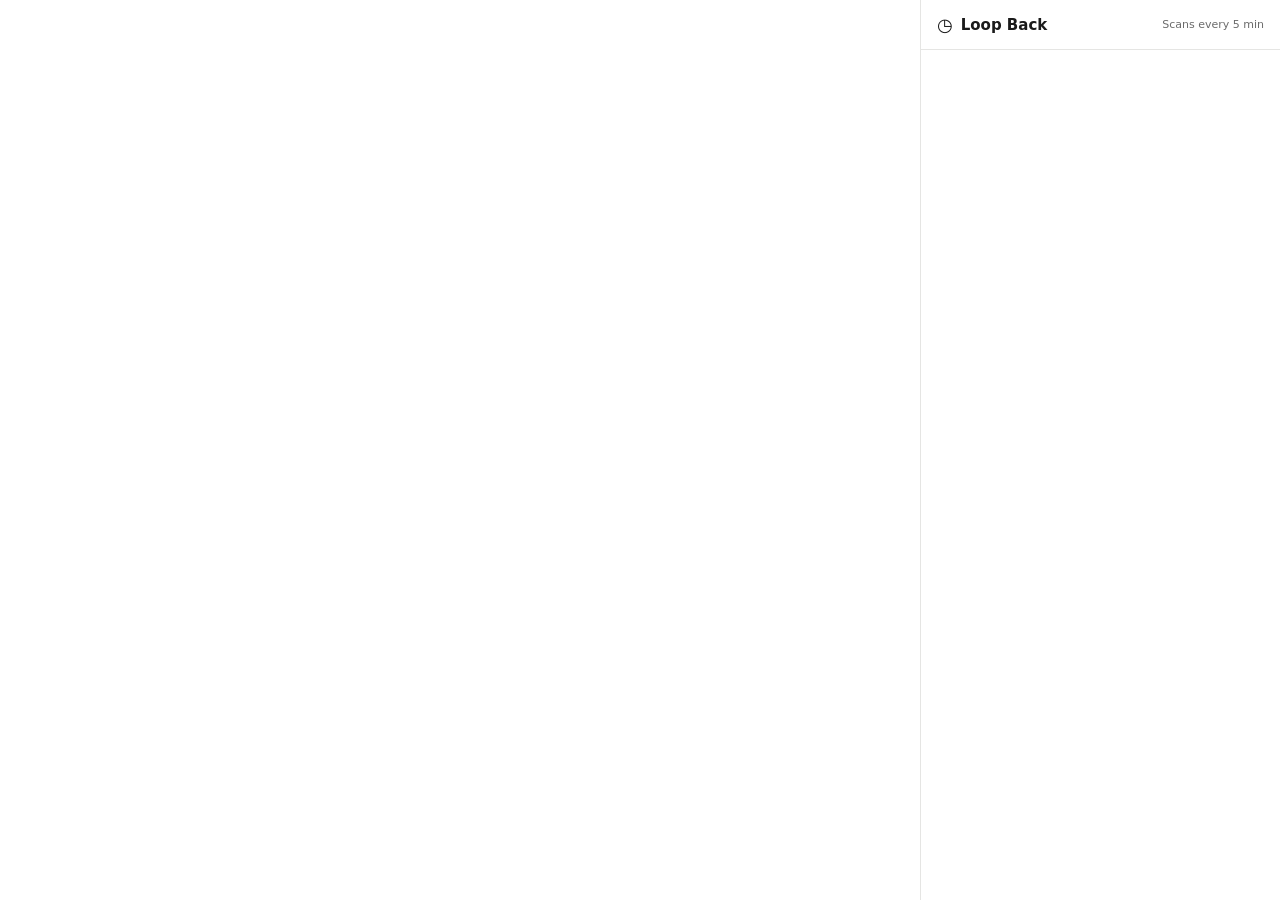
==== pipeline-tracker/content/sidebar/index.html @ 7dc00179 "Inital commit" ====
<!DOCTYPE html>
<html>
<head>
  <meta charset="utf-8">
  <link rel="stylesheet" href="sidebar.css">
</head>
<body>
  <div id="pipeline-tracker-sidebar">
    <div class="pt-header">
      <div class="pt-header-left">
        <span class="pt-icon">◷</span>
        <span class="pt-title">Loop Back</span>
      </div>
      <span class="pt-scan-status">Scans every 5 min</span>
    </div>

    <div class="pt-badges" id="pt-badges"></div>

    <div class="pt-value-at-risk" id="pt-value-at-risk"></div>

    <div class="pt-filters" id="pt-filters"></div>

    <div class="pt-deals" id="pt-deals"></div>

    <div class="pt-timeline" id="pt-timeline" style="display:none"></div>
  </div>

  <script src="sidebar.js"></script>
</body>
</html>
---- pipeline-tracker/content/sidebar/sidebar.css ----
/* Pipeline Tracker — Sidebar Design System */

#pipeline-tracker-sidebar {
  --pt-bg: #FFFFFF;
  --pt-bg-secondary: #F7F7F5;
  --pt-card-bg: #FFFFFF;
  --pt-text: #1A1A1A;
  --pt-text-secondary: #6B6B6B;
  --pt-border: #E5E5E3;
  --pt-accent: #E8593C;
  --pt-green: #1D9E75;
  --pt-yellow: #EF9F27;
  --pt-red: #E24B4A;
  --pt-blue: #378ADD;
}

/* Dark mode detection via Gmail body class */
body.aAU #pipeline-tracker-sidebar,
body[style*="background-color: rgb(26"] #pipeline-tracker-sidebar {
  --pt-bg: #1A1A1A;
  --pt-bg-secondary: #242424;
  --pt-card-bg: #2A2A2A;
  --pt-text: #E8E8E8;
  --pt-text-secondary: #999999;
  --pt-border: #333333;
}

#pipeline-tracker-sidebar {
  position: fixed;
  top: 0;
  right: 0;
  width: 360px;
  height: 100vh;
  background: var(--pt-bg);
  border-left: 1px solid var(--pt-border);
  overflow-y: auto;
  overflow-x: hidden;
  font-family: system-ui, -apple-system, sans-serif;
  font-size: 13px;
  color: var(--pt-text);
  z-index: 9999;
  box-sizing: border-box;
}

#pipeline-tracker-sidebar * {
  box-sizing: border-box;
}

#pipeline-tracker-sidebar.pt-hidden {
  display: none;
}

/* Header */
.pt-header {
  display: flex;
  align-items: center;
  justify-content: space-between;
  padding: 14px 16px;
  border-bottom: 1px solid var(--pt-border);
  background: var(--pt-bg);
  position: sticky;
  top: 0;
  z-index: 10;
}

.pt-header-left {
  display: flex;
  align-items: center;
  gap: 8px;
}

.pt-icon {
  font-size: 18px;
}

.pt-title {
  font-weight: 700;
  font-size: 15px;
  color: var(--pt-text);
}

.pt-scan-status {
  font-size: 11px;
  color: var(--pt-text-secondary);
}

/* Badges row */
.pt-badges {
  display: flex;
  gap: 8px;
  padding: 14px 16px 8px;
  justify-content: center;
}

.pt-badge {
  width: 72px;
  height: 60px;
  border-radius: 8px;
  display: flex;
  flex-direction: column;
  align-items: center;
  justify-content: center;
  gap: 2px;
  cursor: pointer;
  transition: transform 0.15s ease, box-shadow 0.15s ease;
}

.pt-badge:hover {
  transform: translateY(-1px);
  box-shadow: 0 2px 8px rgba(0, 0, 0, 0.1);
}

.pt-badge-count {
  font-size: 20px;
  font-weight: 700;
  line-height: 1;
}

.pt-badge-label {
  font-size: 10px;
  font-weight: 500;
  text-transform: uppercase;
  letter-spacing: 0.3px;
}

.pt-badge--stale {
  background: var(--pt-red);
  color: #FFFFFF;
}

.pt-badge--you-owe {
  background: var(--pt-yellow);
  color: #1A1A1A;
}

.pt-badge--they-owe {
  background: var(--pt-green);
  color: #FFFFFF;
}

.pt-badge--scheduled {
  background: var(--pt-blue);
  color: #FFFFFF;
}

/* Value at risk */
.pt-value-at-risk {
  text-align: center;
  padding: 4px 16px 12px;
  font-size: 12px;
  color: var(--pt-text-secondary);
}

.pt-value-at-risk strong {
  color: var(--pt-red);
  font-weight: 600;
}

/* Filter pills */
.pt-filters {
  display: flex;
  gap: 6px;
  padding: 8px 16px;
  overflow-x: auto;
  scrollbar-width: none;
}

.pt-filters::-webkit-scrollbar {
  display: none;
}

.pt-pill {
  padding: 5px 12px;
  border-radius: 20px;
  font-size: 12px;
  font-weight: 500;
  cursor: pointer;
  white-space: nowrap;
  border: 1px solid var(--pt-border);
  background: transparent;
  color: var(--pt-text-secondary);
  transition: all 0.15s ease;
}

.pt-pill:hover {
  border-color: var(--pt-text-secondary);
}

.pt-pill--active[data-filter="all"] {
  background: var(--pt-text);
  color: var(--pt-bg);
  border-color: var(--pt-text);
}

.pt-pill--active[data-filter="stale"] {
  background: var(--pt-red);
  color: #FFFFFF;
  border-color: var(--pt-red);
}

.pt-pill--active[data-filter="waiting_on_you"] {
  background: var(--pt-yellow);
  color: #1A1A1A;
  border-color: var(--pt-yellow);
}

.pt-pill--active[data-filter="waiting_on_them"] {
  background: var(--pt-green);
  color: #FFFFFF;
  border-color: var(--pt-green);
}

.pt-pill--active[data-filter="scheduled"] {
  background: var(--pt-blue);
  color: #FFFFFF;
  border-color: var(--pt-blue);
}

/* Deal cards */
.pt-deals {
  padding: 8px 16px;
  display: flex;
  flex-direction: column;
  gap: 8px;
}

.pt-deal-card {
  padding: 12px 16px;
  border-radius: 8px;
  background: var(--pt-card-bg);
  border: 1px solid var(--pt-border);
  cursor: pointer;
  transition: border-color 0.15s ease, box-shadow 0.15s ease;
}

.pt-deal-card:hover {
  border-color: var(--pt-text-secondary);
  box-shadow: 0 1px 4px rgba(0, 0, 0, 0.06);
}

.pt-deal-card-top {
  display: flex;
  justify-content: space-between;
  align-items: center;
  margin-bottom: 4px;
}

.pt-deal-company {
  font-weight: 700;
  font-size: 14px;
  color: var(--pt-text);
}

.pt-deal-value {
  font-weight: 600;
  font-size: 13px;
  color: var(--pt-text);
}

.pt-deal-contact {
  font-size: 12px;
  color: var(--pt-text-secondary);
  margin-bottom: 6px;
  white-space: nowrap;
  overflow: hidden;
  text-overflow: ellipsis;
}

.pt-deal-bottom {
  display: flex;
  align-items: center;
  gap: 8px;
}

.pt-state-pill {
  display: inline-block;
  padding: 2px 8px;
  border-radius: 10px;
  font-size: 11px;
  font-weight: 500;
}

.pt-state-pill--stale {
  background: rgba(226, 75, 74, 0.12);
  color: var(--pt-red);
}

.pt-state-pill--waiting_on_you {
  background: rgba(239, 159, 39, 0.12);
  color: var(--pt-yellow);
}

.pt-state-pill--waiting_on_them {
  background: rgba(29, 158, 117, 0.12);
  color: var(--pt-green);
}

.pt-state-pill--scheduled {
  background: rgba(55, 138, 221, 0.12);
  color: var(--pt-blue);
}

.pt-state-pill--dead {
  background: rgba(107, 107, 107, 0.12);
  color: var(--pt-text-secondary);
}

.pt-state-pill--won {
  background: rgba(29, 158, 117, 0.12);
  color: var(--pt-green);
}

.pt-staleness {
  font-size: 11px;
  font-weight: 500;
}

.pt-staleness--green { color: var(--pt-green); }
.pt-staleness--yellow { color: var(--pt-yellow); }
.pt-staleness--red { color: var(--pt-red); }

.pt-deal-snippet {
  margin-top: 6px;
  font-size: 12px;
  font-style: italic;
  color: var(--pt-text-secondary);
  white-space: nowrap;
  overflow: hidden;
  text-overflow: ellipsis;
}

/* Timeline (expanded view) */
.pt-timeline {
  padding: 12px 16px 20px;
}

.pt-timeline-back {
  display: flex;
  align-items: center;
  gap: 4px;
  font-size: 12px;
  color: var(--pt-blue);
  cursor: pointer;
  margin-bottom: 12px;
  border: none;
  background: none;
  padding: 0;
  font-family: inherit;
}

.pt-timeline-back:hover {
  text-decoration: underline;
}

.pt-timeline-header {
  font-weight: 700;
  font-size: 14px;
  margin-bottom: 4px;
  color: var(--pt-text);
}

.pt-timeline-sub {
  font-size: 12px;
  color: var(--pt-text-secondary);
  margin-bottom: 16px;
}

.pt-timeline-events {
  border-left: 2px solid var(--pt-border);
  padding-left: 16px;
  display: flex;
  flex-direction: column;
  gap: 16px;
}

.pt-timeline-event {
  position: relative;
}

.pt-timeline-event::before {
  content: '';
  position: absolute;
  left: -21px;
  top: 4px;
  width: 10px;
  height: 10px;
  border-radius: 50%;
  background: var(--pt-border);
  border: 2px solid var(--pt-bg);
}

.pt-timeline-event--outbound::before {
  background: var(--pt-blue);
}

.pt-timeline-event--inbound::before {
  background: var(--pt-text-secondary);
}

.pt-timeline-date {
  font-size: 11px;
  color: var(--pt-text-secondary);
  margin-bottom: 2px;
}

.pt-timeline-direction {
  font-size: 11px;
  font-weight: 600;
  margin-right: 6px;
}

.pt-timeline-direction--outbound {
  color: var(--pt-blue);
}

.pt-timeline-direction--inbound {
  color: var(--pt-text-secondary);
}

.pt-timeline-intent {
  display: inline-block;
  padding: 1px 6px;
  border-radius: 8px;
  font-size: 10px;
  font-weight: 500;
  background: var(--pt-bg-secondary);
  color: var(--pt-text-secondary);
  margin-left: 4px;
}

.pt-timeline-summary {
  font-size: 12px;
  color: var(--pt-text);
  margin-top: 2px;
}

.pt-timeline-promised {
  font-size: 11px;
  color: var(--pt-accent);
  margin-top: 3px;
}

/* Toggle button (injected into Gmail toolbar) */
.pt-toggle-btn {
  display: inline-flex;
  align-items: center;
  gap: 6px;
  padding: 6px 12px;
  border: 1px solid var(--pt-border, #E5E5E3);
  border-radius: 18px;
  background: #FFFFFF;
  color: #1A1A1A;
  font-size: 12px;
  font-weight: 500;
  font-family: system-ui, -apple-system, sans-serif;
  cursor: pointer;
  white-space: nowrap;
  transition: background 0.15s ease;
}

.pt-toggle-btn:hover {
  background: #F7F7F5;
}

.pt-toggle-dot {
  width: 8px;
  height: 8px;
  border-radius: 50%;
  background: #1D9E75;
}

.pt-toggle-dot--off {
  background: #999999;
}

/* Empty state */
.pt-empty {
  text-align: center;
  padding: 40px 16px;
  color: var(--pt-text-secondary);
}

.pt-empty-icon {
  font-size: 32px;
  margin-bottom: 8px;
}

.pt-empty-text {
  font-size: 13px;
}

/* Loading state */
.pt-loading {
  text-align: center;
  padding: 40px 16px;
  color: var(--pt-text-secondary);
  font-size: 13px;
}

/* Scrollbar styling */
#pipeline-tracker-sidebar::-webkit-scrollbar {
  width: 6px;
}

#pipeline-tracker-sidebar::-webkit-scrollbar-track {
  background: transparent;
}

#pipeline-tracker-sidebar::-webkit-scrollbar-thumb {
  background: var(--pt-border);
  border-radius: 3px;
}

#pipeline-tracker-sidebar::-webkit-scrollbar-thumb:hover {
  background: var(--pt-text-secondary);
}
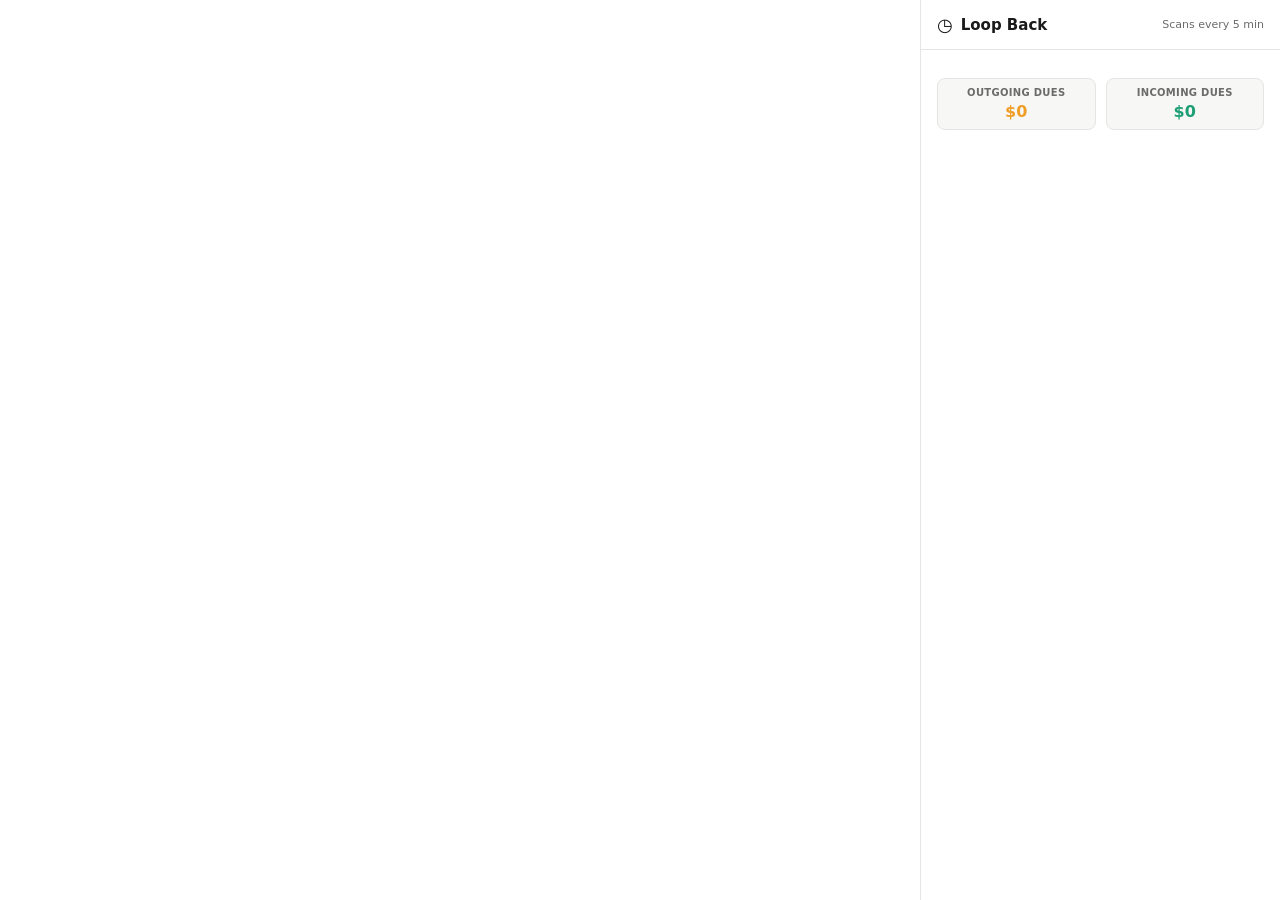
==== commit ed8dcbea: "handle outgoing and incoming dues" ====
--- a/pipeline-tracker/content/sidebar/index.html
+++ b/pipeline-tracker/content/sidebar/index.html
@@ -16,7 +16,16 @@
 
     <div class="pt-badges" id="pt-badges"></div>
 
-    <div class="pt-value-at-risk" id="pt-value-at-risk"></div>
+    <div class="pt-dues-row" id="pt-dues-row">
+      <div class="pt-due">
+        <div class="pt-due-label">Outgoing dues</div>
+        <div class="pt-due-value" id="pt-outgoing-dues">$0</div>
+      </div>
+      <div class="pt-due">
+        <div class="pt-due-label">Incoming dues</div>
+        <div class="pt-due-value" id="pt-incoming-dues">$0</div>
+      </div>
+    </div>
 
     <div class="pt-filters" id="pt-filters"></div>
 
--- a/pipeline-tracker/content/sidebar/sidebar.css
+++ b/pipeline-tracker/content/sidebar/sidebar.css
@@ -143,17 +143,46 @@
   color: #FFFFFF;
 }
 
-/* Value at risk */
-.pt-value-at-risk {
+/* Outgoing / incoming pipeline value */
+.pt-dues-row {
+  display: flex;
+  gap: 10px;
+  padding: 6px 16px 12px;
+  justify-content: center;
+}
+
+.pt-due {
+  flex: 1;
+  min-width: 0;
+  padding: 8px 10px;
+  border-radius: 8px;
+  border: 1px solid var(--pt-border);
+  background: var(--pt-bg-secondary);
   text-align: center;
-  padding: 4px 16px 12px;
-  font-size: 12px;
-  color: var(--pt-text-secondary);
-}
-
-.pt-value-at-risk strong {
-  color: var(--pt-red);
+}
+
+.pt-due-label {
+  font-size: 10px;
   font-weight: 600;
+  text-transform: uppercase;
+  letter-spacing: 0.3px;
+  color: var(--pt-text-secondary);
+  margin-bottom: 4px;
+}
+
+.pt-due-value {
+  font-size: 16px;
+  font-weight: 700;
+  color: var(--pt-text);
+  line-height: 1.2;
+}
+
+.pt-due:first-child .pt-due-value {
+  color: var(--pt-yellow);
+}
+
+.pt-due:last-child .pt-due-value {
+  color: var(--pt-green);
 }
 
 /* Filter pills */
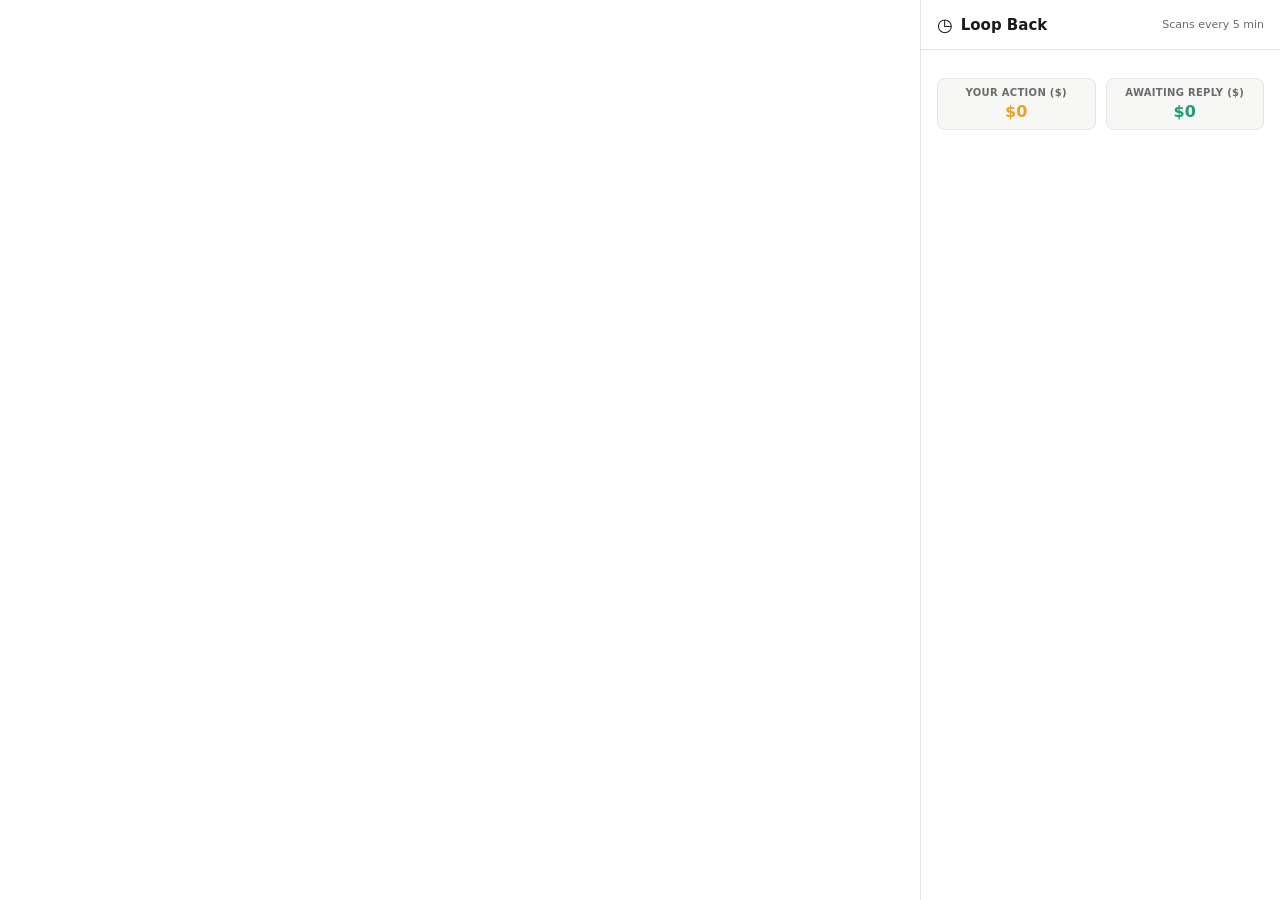
==== commit 1e48d278: "Broaden classifier, add rate limiting, scrub secrets, add README - Broadened LLM classifier beyond B" ====
--- a/pipeline-tracker/content/sidebar/index.html
+++ b/pipeline-tracker/content/sidebar/index.html
@@ -8,7 +8,7 @@
   <div id="pipeline-tracker-sidebar">
     <div class="pt-header">
       <div class="pt-header-left">
-        <span class="pt-icon">◷</span>
+        <span class="pt-icon">&#9719;</span>
         <span class="pt-title">Loop Back</span>
       </div>
       <span class="pt-scan-status">Scans every 5 min</span>
@@ -18,11 +18,11 @@
 
     <div class="pt-dues-row" id="pt-dues-row">
       <div class="pt-due">
-        <div class="pt-due-label">Outgoing dues</div>
+        <div class="pt-due-label">Your action ($)</div>
         <div class="pt-due-value" id="pt-outgoing-dues">$0</div>
       </div>
       <div class="pt-due">
-        <div class="pt-due-label">Incoming dues</div>
+        <div class="pt-due-label">Awaiting reply ($)</div>
         <div class="pt-due-value" id="pt-incoming-dues">$0</div>
       </div>
     </div>
--- a/pipeline-tracker/content/sidebar/sidebar.css
+++ b/pipeline-tracker/content/sidebar/sidebar.css
@@ -1,4 +1,4 @@
-/* Pipeline Tracker — Sidebar Design System */
+/* Pipeline Tracker — Sidebar Design System v2 */
 
 #pipeline-tracker-sidebar {
   --pt-bg: #FFFFFF;
@@ -12,6 +12,8 @@
   --pt-yellow: #EF9F27;
   --pt-red: #E24B4A;
   --pt-blue: #378ADD;
+  --pt-orange: #E8793C;
+  --pt-purple: #7C5CFC;
 }
 
 /* Dark mode detection via Gmail body class */
@@ -84,17 +86,41 @@
   color: var(--pt-text-secondary);
 }
 
-/* Badges row */
+/* ── Badge groups (Direction + Timing side by side) ─────────────── */
+
 .pt-badges {
   display: flex;
-  gap: 8px;
+  gap: 12px;
   padding: 14px 16px 8px;
   justify-content: center;
 }
 
+.pt-badge-group {
+  flex: 1;
+  min-width: 0;
+}
+
+.pt-badge-group-label {
+  font-size: 9px;
+  font-weight: 700;
+  text-transform: uppercase;
+  letter-spacing: 0.5px;
+  color: var(--pt-text-secondary);
+  text-align: center;
+  margin-bottom: 6px;
+}
+
+.pt-badge-group-row {
+  display: flex;
+  gap: 6px;
+  justify-content: center;
+}
+
 .pt-badge {
-  width: 72px;
-  height: 60px;
+  flex: 1;
+  min-width: 0;
+  max-width: 64px;
+  height: 52px;
   border-radius: 8px;
   display: flex;
   flex-direction: column;
@@ -111,23 +137,19 @@
 }
 
 .pt-badge-count {
-  font-size: 20px;
+  font-size: 18px;
   font-weight: 700;
   line-height: 1;
 }
 
 .pt-badge-label {
-  font-size: 10px;
+  font-size: 9px;
   font-weight: 500;
   text-transform: uppercase;
   letter-spacing: 0.3px;
 }
 
-.pt-badge--stale {
-  background: var(--pt-red);
-  color: #FFFFFF;
-}
-
+/* Direction badges */
 .pt-badge--you-owe {
   background: var(--pt-yellow);
   color: #1A1A1A;
@@ -138,8 +160,19 @@
   color: #FFFFFF;
 }
 
+/* Timing badges */
+.pt-badge--active {
+  background: var(--pt-blue);
+  color: #FFFFFF;
+}
+
 .pt-badge--scheduled {
-  background: var(--pt-blue);
+  background: var(--pt-purple);
+  color: #FFFFFF;
+}
+
+.pt-badge--stale {
+  background: var(--pt-red);
   color: #FFFFFF;
 }
 
@@ -227,25 +260,32 @@
   border-color: var(--pt-red);
 }
 
-.pt-pill--active[data-filter="waiting_on_you"] {
+.pt-pill--active[data-filter="you_owe"] {
   background: var(--pt-yellow);
   color: #1A1A1A;
   border-color: var(--pt-yellow);
 }
 
-.pt-pill--active[data-filter="waiting_on_them"] {
+.pt-pill--active[data-filter="they_owe"] {
   background: var(--pt-green);
   color: #FFFFFF;
   border-color: var(--pt-green);
 }
 
+.pt-pill--active[data-filter="active"] {
+  background: var(--pt-blue);
+  color: #FFFFFF;
+  border-color: var(--pt-blue);
+}
+
 .pt-pill--active[data-filter="scheduled"] {
-  background: var(--pt-blue);
-  color: #FFFFFF;
-  border-color: var(--pt-blue);
-}
-
-/* Deal cards */
+  background: var(--pt-purple);
+  color: #FFFFFF;
+  border-color: var(--pt-purple);
+}
+
+/* ── Deal cards ─────────────────────────────────────────────────── */
+
 .pt-deals {
   padding: 8px 16px;
   display: flex;
@@ -267,6 +307,10 @@
   box-shadow: 0 1px 4px rgba(0, 0, 0, 0.06);
 }
 
+.pt-deal-card--urgent {
+  border-left: 3px solid var(--pt-red);
+}
+
 .pt-deal-card-top {
   display: flex;
   justify-content: space-between;
@@ -298,9 +342,11 @@
 .pt-deal-bottom {
   display: flex;
   align-items: center;
-  gap: 8px;
-}
-
+  gap: 6px;
+  flex-wrap: wrap;
+}
+
+/* State pills — direction */
 .pt-state-pill {
   display: inline-block;
   padding: 2px 8px;
@@ -309,26 +355,33 @@
   font-weight: 500;
 }
 
+.pt-state-pill--you_owe {
+  background: rgba(239, 159, 39, 0.12);
+  color: var(--pt-yellow);
+}
+
+.pt-state-pill--they_owe {
+  background: rgba(29, 158, 117, 0.12);
+  color: var(--pt-green);
+}
+
+/* State pills — timing */
+.pt-state-pill--active {
+  background: rgba(55, 138, 221, 0.12);
+  color: var(--pt-blue);
+}
+
+.pt-state-pill--scheduled {
+  background: rgba(124, 92, 252, 0.12);
+  color: var(--pt-purple);
+}
+
 .pt-state-pill--stale {
   background: rgba(226, 75, 74, 0.12);
   color: var(--pt-red);
 }
 
-.pt-state-pill--waiting_on_you {
-  background: rgba(239, 159, 39, 0.12);
-  color: var(--pt-yellow);
-}
-
-.pt-state-pill--waiting_on_them {
-  background: rgba(29, 158, 117, 0.12);
-  color: var(--pt-green);
-}
-
-.pt-state-pill--scheduled {
-  background: rgba(55, 138, 221, 0.12);
-  color: var(--pt-blue);
-}
-
+/* Terminal state pills (legacy) */
 .pt-state-pill--dead {
   background: rgba(107, 107, 107, 0.12);
   color: var(--pt-text-secondary);
@@ -339,9 +392,28 @@
   color: var(--pt-green);
 }
 
+/* Urgent badge */
+.pt-urgent-badge {
+  display: inline-block;
+  padding: 1px 6px;
+  border-radius: 8px;
+  font-size: 9px;
+  font-weight: 700;
+  letter-spacing: 0.5px;
+  background: var(--pt-red);
+  color: #FFFFFF;
+  animation: pt-pulse 2s ease-in-out infinite;
+}
+
+@keyframes pt-pulse {
+  0%, 100% { opacity: 1; }
+  50% { opacity: 0.6; }
+}
+
 .pt-staleness {
   font-size: 11px;
   font-weight: 500;
+  margin-left: auto;
 }
 
 .pt-staleness--green { color: var(--pt-green); }
@@ -358,7 +430,25 @@
   text-overflow: ellipsis;
 }
 
-/* Timeline (expanded view) */
+/* ── Colored blips (tiny dots next to each email in timeline) ──── */
+
+.pt-blip {
+  display: inline-block;
+  width: 8px;
+  height: 8px;
+  border-radius: 50%;
+  margin-right: 6px;
+  flex-shrink: 0;
+}
+
+.pt-blip--green  { background: #22c55e; }
+.pt-blip--red    { background: #ef4444; }
+.pt-blip--orange { background: #f97316; }
+.pt-blip--yellow { background: #eab308; }
+.pt-blip--blue   { background: #3b82f6; }
+
+/* ── Timeline (expanded view) ───────────────────────────────────── */
+
 .pt-timeline {
   padding: 12px 16px 20px;
 }
@@ -429,6 +519,13 @@
 .pt-timeline-date {
   font-size: 11px;
   color: var(--pt-text-secondary);
+  margin-bottom: 2px;
+}
+
+.pt-timeline-msg-row {
+  display: flex;
+  align-items: center;
+  gap: 4px;
   margin-bottom: 2px;
 }
 
